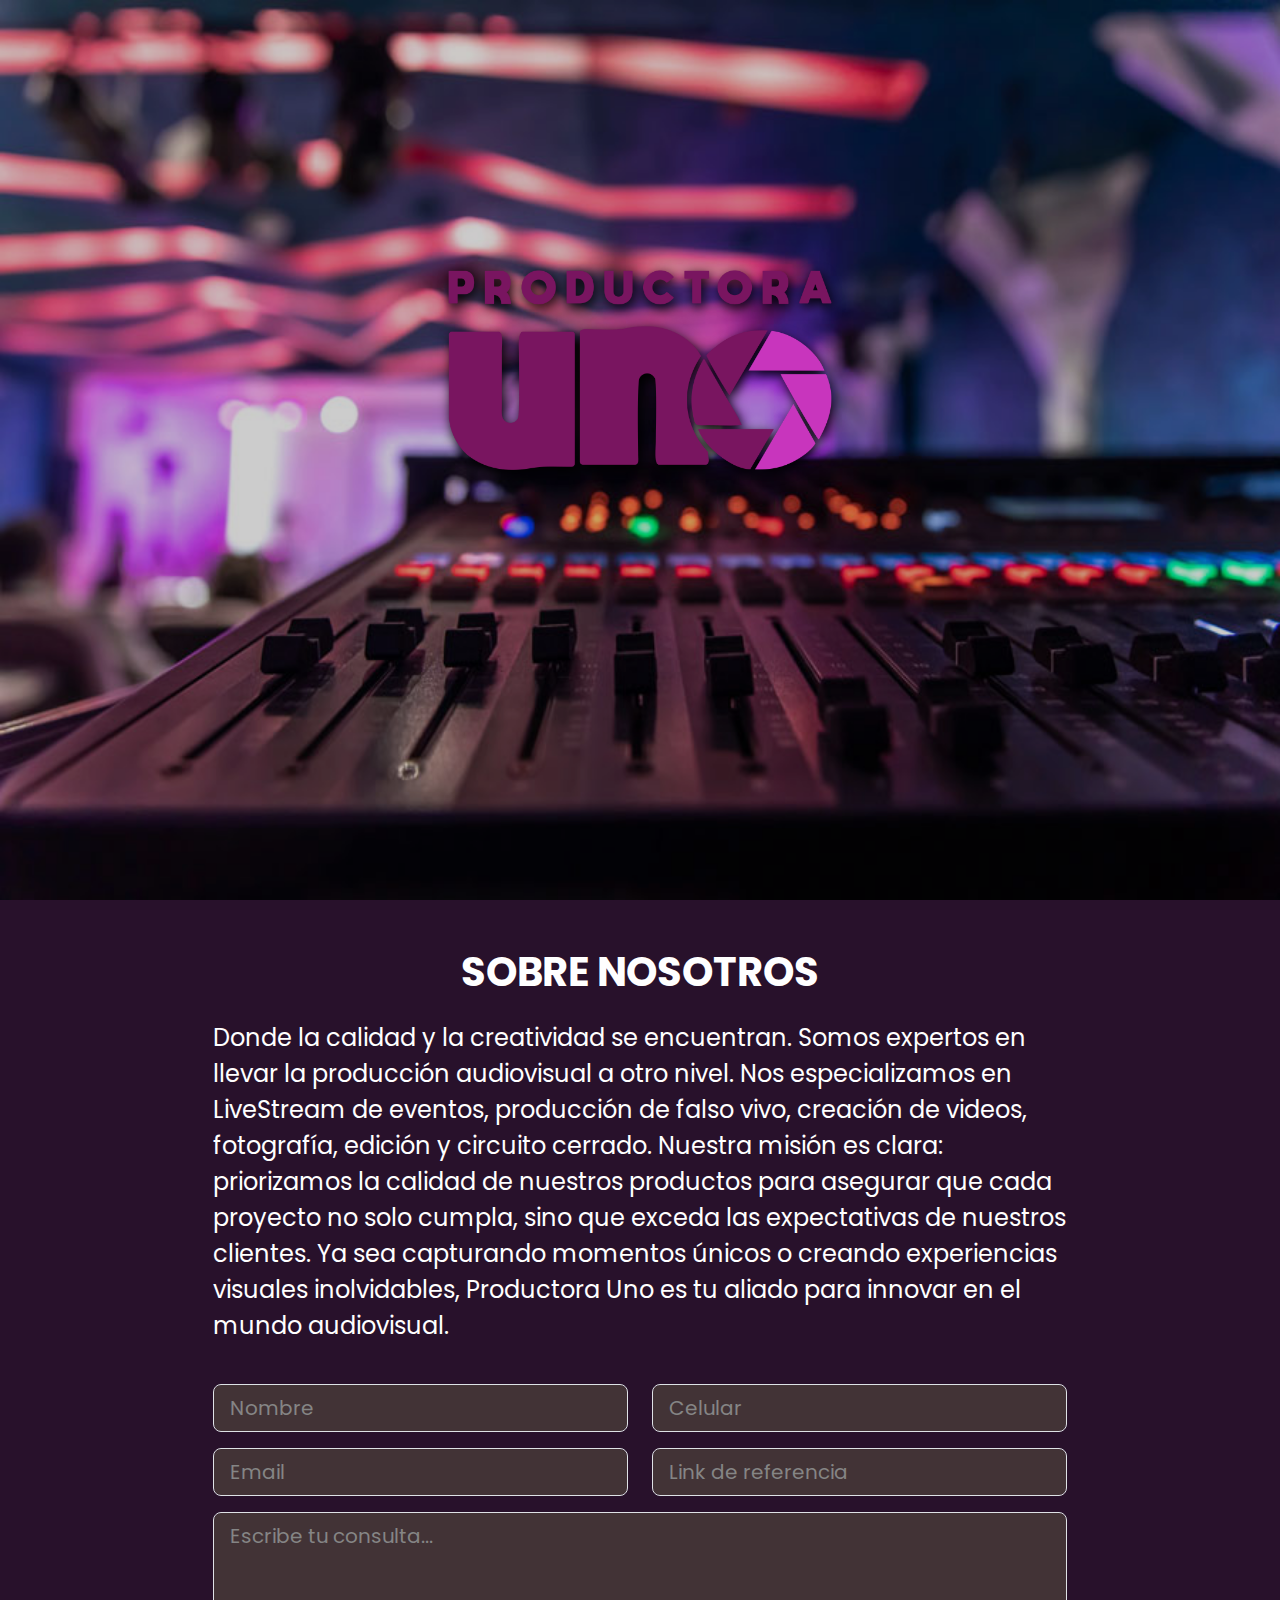
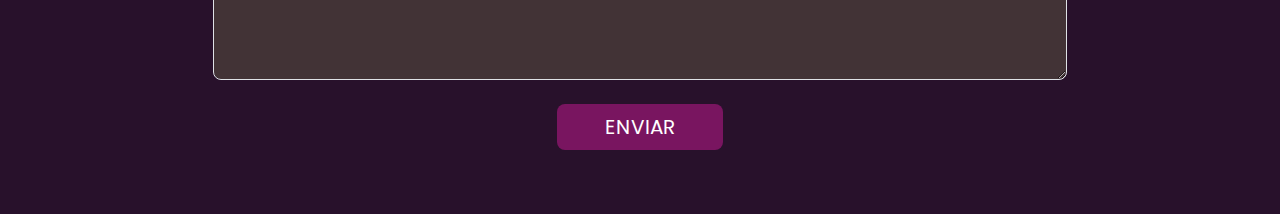
==== index.html @ 8868f0a2 "primeros pasos" ====
<!DOCTYPE html>
<html lang="en">

<head>
  <meta charset="UTF-8">
  <meta name="viewport" content="width=device-width, initial-scale=1.0">
  <title>Productora Uno</title>
  <link href="https://cdn.jsdelivr.net/npm/bootstrap@5.3.3/dist/css/bootstrap.min.css" rel="stylesheet"
    integrity="sha384-QWTKZyjpPEjISv5WaRU9OFeRpok6YctnYmDr5pNlyT2bRjXh0JMhjY6hW+ALEwIH" crossorigin="anonymous">
  <link rel="stylesheet" href="assets/css/styles.css">
  <link rel="preconnect" href="https://fonts.googleapis.com">
  <link rel="preconnect" href="https://fonts.gstatic.com" crossorigin>
  <link
    href="https://fonts.googleapis.com/css2?family=Poppins:ital,wght@0,100;0,200;0,300;0,400;0,500;0,600;0,700;0,800;0,900;1,100;1,200;1,300;1,400;1,500;1,600;1,700;1,800;1,900&family=Roboto:ital,wght@0,100;0,300;0,400;0,500;0,700;0,900;1,400;1,500;1,700;1,900&display=swap"
    rel="stylesheet">
</head>

<body>

  <main>
    <img src="assets/img/main-bg.jpg" alt="Hero principal" class="vh-100 w-100 position-relative banner-principal">
    <img class="position-absolute logo" width="30%" src="assets/img/logo.png" alt="logo productora uno">
  </main>

  <section>
    <div class="bg-primary w-100">
      <div class="row py-5 gx-0">
        <div class="col-8 offset-md-2 ">
          <h2 class="text-white text-center fw-bold fs-1">SOBRE NOSOTROS</h2>
          <p class="text-white py-3" style="font-size: 1.5rem;">
            Donde la calidad y la creatividad se encuentran. Somos expertos en llevar la producción audiovisual a otro
            nivel. Nos especializamos en LiveStream de eventos, producción de falso vivo, creación de videos,
            fotografía, edición y circuito cerrado. Nuestra misión es clara: priorizamos la calidad de nuestros
            productos para asegurar que cada proyecto no solo cumpla, sino que exceda las expectativas de nuestros
            clientes. Ya sea capturando momentos únicos o creando experiencias visuales inolvidables, Productora Uno es
            tu aliado para innovar en el mundo audiovisual.
          </p>
        </div>
        <div class="col-8 offset-md-2">
          <form action="enviar.php" method="post">
            <div class="row">
              <div class="col-6 py-2">
                <input class="form-control form-control-lg bg-secondary" type="text" placeholder="Nombre"
                  aria-label="Nombre">
              </div>
              <div class="col-6 py-2">
                <input class="form-control form-control-lg bg-secondary" type="text" placeholder="Celular"
                  aria-label="Celular">
              </div>
              <div class="col-6 py-2">
                <input class="form-control form-control-lg bg-secondary" type="text" placeholder="Email"
                  aria-label="Email">
              </div>
              <div class="col-6 py-2">
                <input class="form-control form-control-lg bg-secondary" type="text" placeholder="Link de referencia"
                  aria-label="Link de referencia">
              </div>
              <div class="col-12 py-2">
                <textarea class="form-control form-control-lg bg-secondary" placeholder="Escribe tu consulta..."
                  rows=5></textarea>
              </div>
              <div class="col-4 offset-4 text-center py-3">
                <button type="submit" class="btn btn-primary btn-lg text-white px-5 border-0">ENVIAR</button>
              </div>
            </div>
          </form>
        </div>
      </div>
    </div>
  </section>

  <script src="https://cdn.jsdelivr.net/npm/bootstrap@5.3.3/dist/js/bootstrap.bundle.min.js"
    integrity="sha384-YvpcrYf0tY3lHB60NNkmXc5s9fDVZLESaAA55NDzOxhy9GkcIdslK1eN7N6jIeHz"
    crossorigin="anonymous"></script>
</body>


</html>
---- assets/css/styles.css ----
:root {
  --main-color: #28112B;
  --secondary-color: #423336;
  --terciary-color: #791560;
}

@keyframes aparecer {
  from {
      opacity: 0;
  }
  to {
      opacity: 1;
  }
}

body, html, p, a, h1, h2, h3, h4, h5, h6 {
  font-family: "Poppins", sans-serif;
 
}

.bg-primary{
  background-color: var(--main-color)!important;
}

.bg-secondary{
  background-color: var(--secondary-color)!important;  
}

input::placeholder{
  color: #858585!important;
}

textarea::placeholder{
  color: #858585!important;
}
input, textarea{
  color: white!important;
}
.btn-primary{
  background-color: var(--terciary-color)!important;
}

.logo{
  top:30%;
  left:35%;
  filter: hue-rotate(89deg) drop-shadow(2px 4px 6px black);
  animation: aparecer 1.5s;
}

.banner-principal{
  filter: brightness(0.8);
}
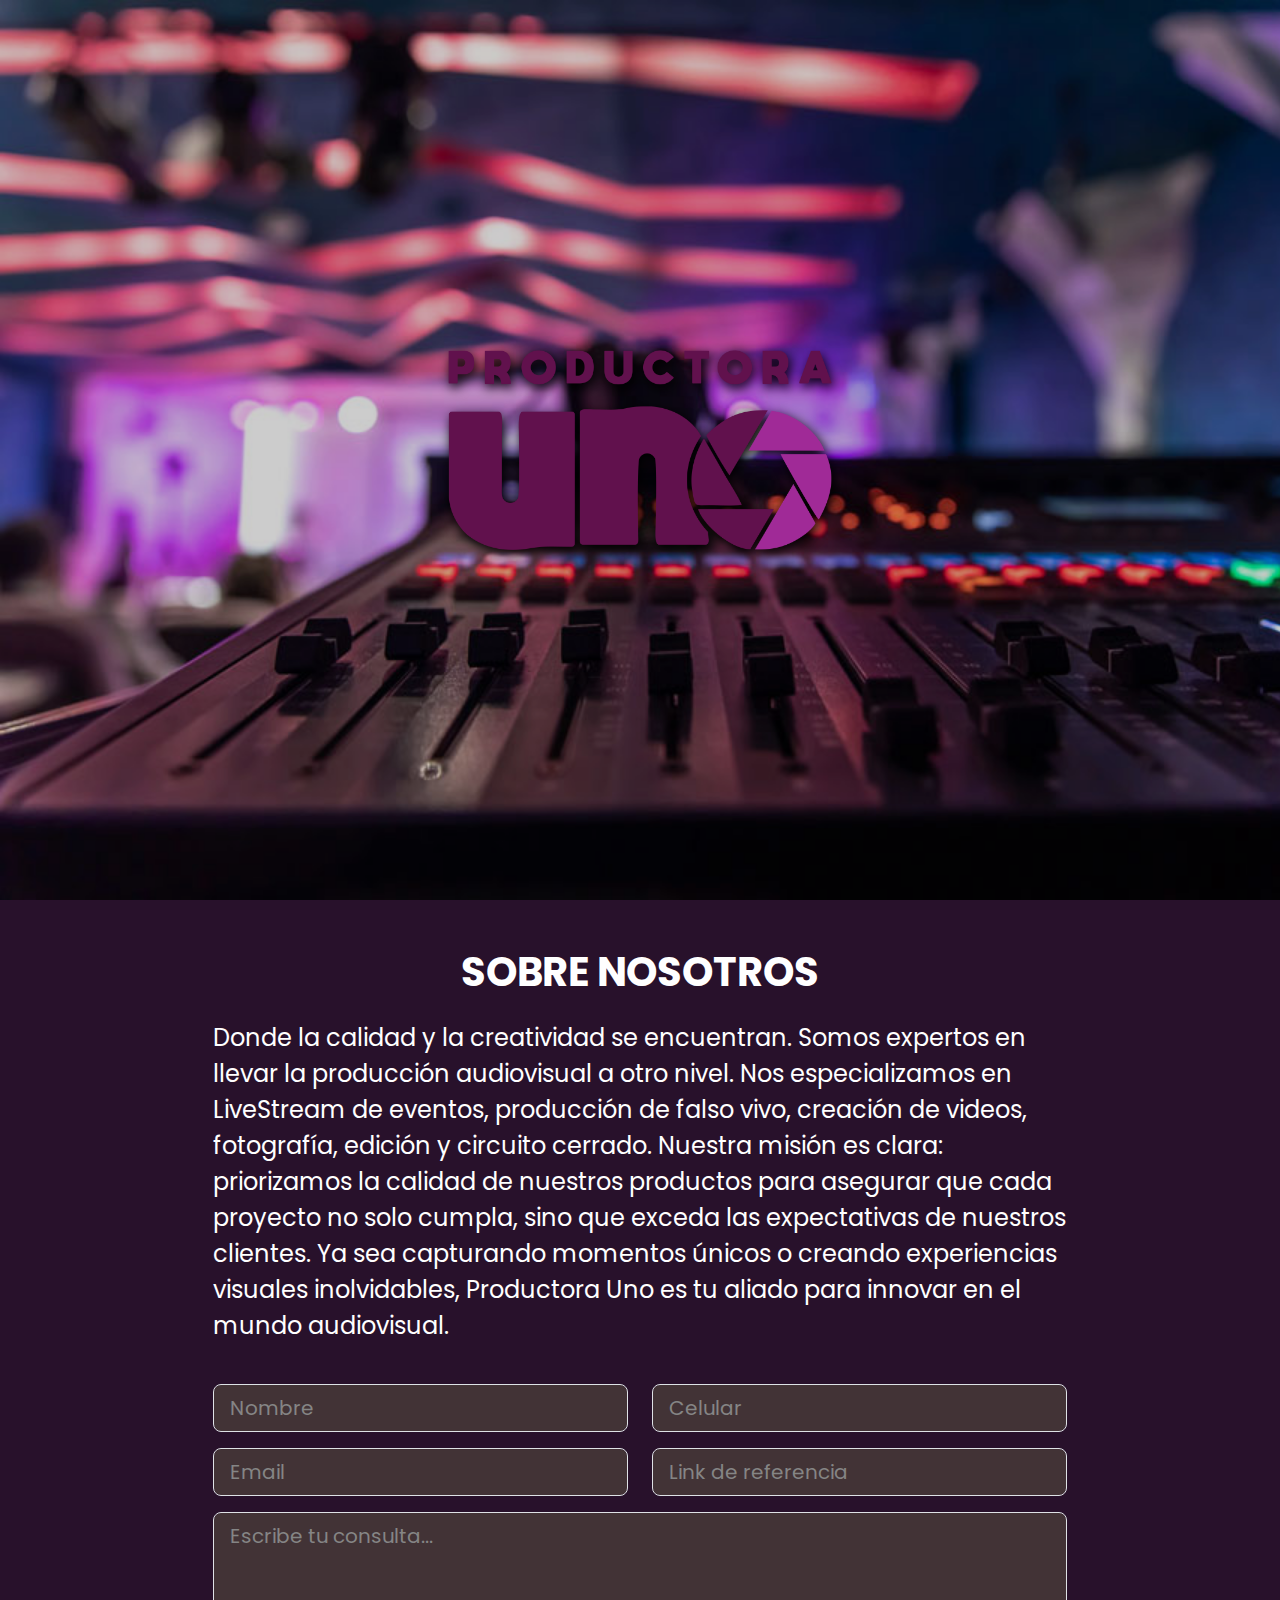
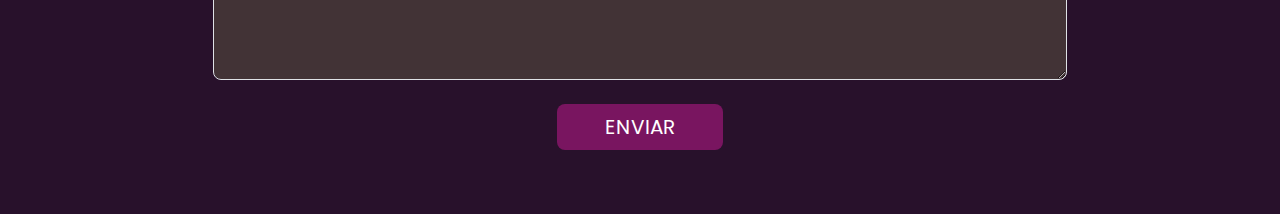
==== commit 9e2b4047: "fix img principal positions" ====
--- a/index.html
+++ b/index.html
@@ -18,8 +18,9 @@
 <body>
 
   <main>
-    <img src="assets/img/main-bg.jpg" alt="Hero principal" class="vh-100 w-100 position-relative banner-principal">
-    <img class="position-absolute logo" width="30%" src="assets/img/logo.png" alt="logo productora uno">
+    <div class="vh-100 w-100 main-hero d-flex justify-content-center align-items-center">
+      <img class="logo" width="30%" src="assets/img/logo.png" alt="logo productora uno">
+    </div>
   </main>
 
   <section>
--- a/assets/css/styles.css
+++ b/assets/css/styles.css
@@ -41,12 +41,12 @@
 }
 
 .logo{
-  top:30%;
-  left:35%;
   filter: hue-rotate(89deg) drop-shadow(2px 4px 6px black);
   animation: aparecer 1.5s;
 }
 
-.banner-principal{
+.main-hero{
+  background-image: url(../img/main-bg.jpg);
+  background-size: cover;
   filter: brightness(0.8);
 }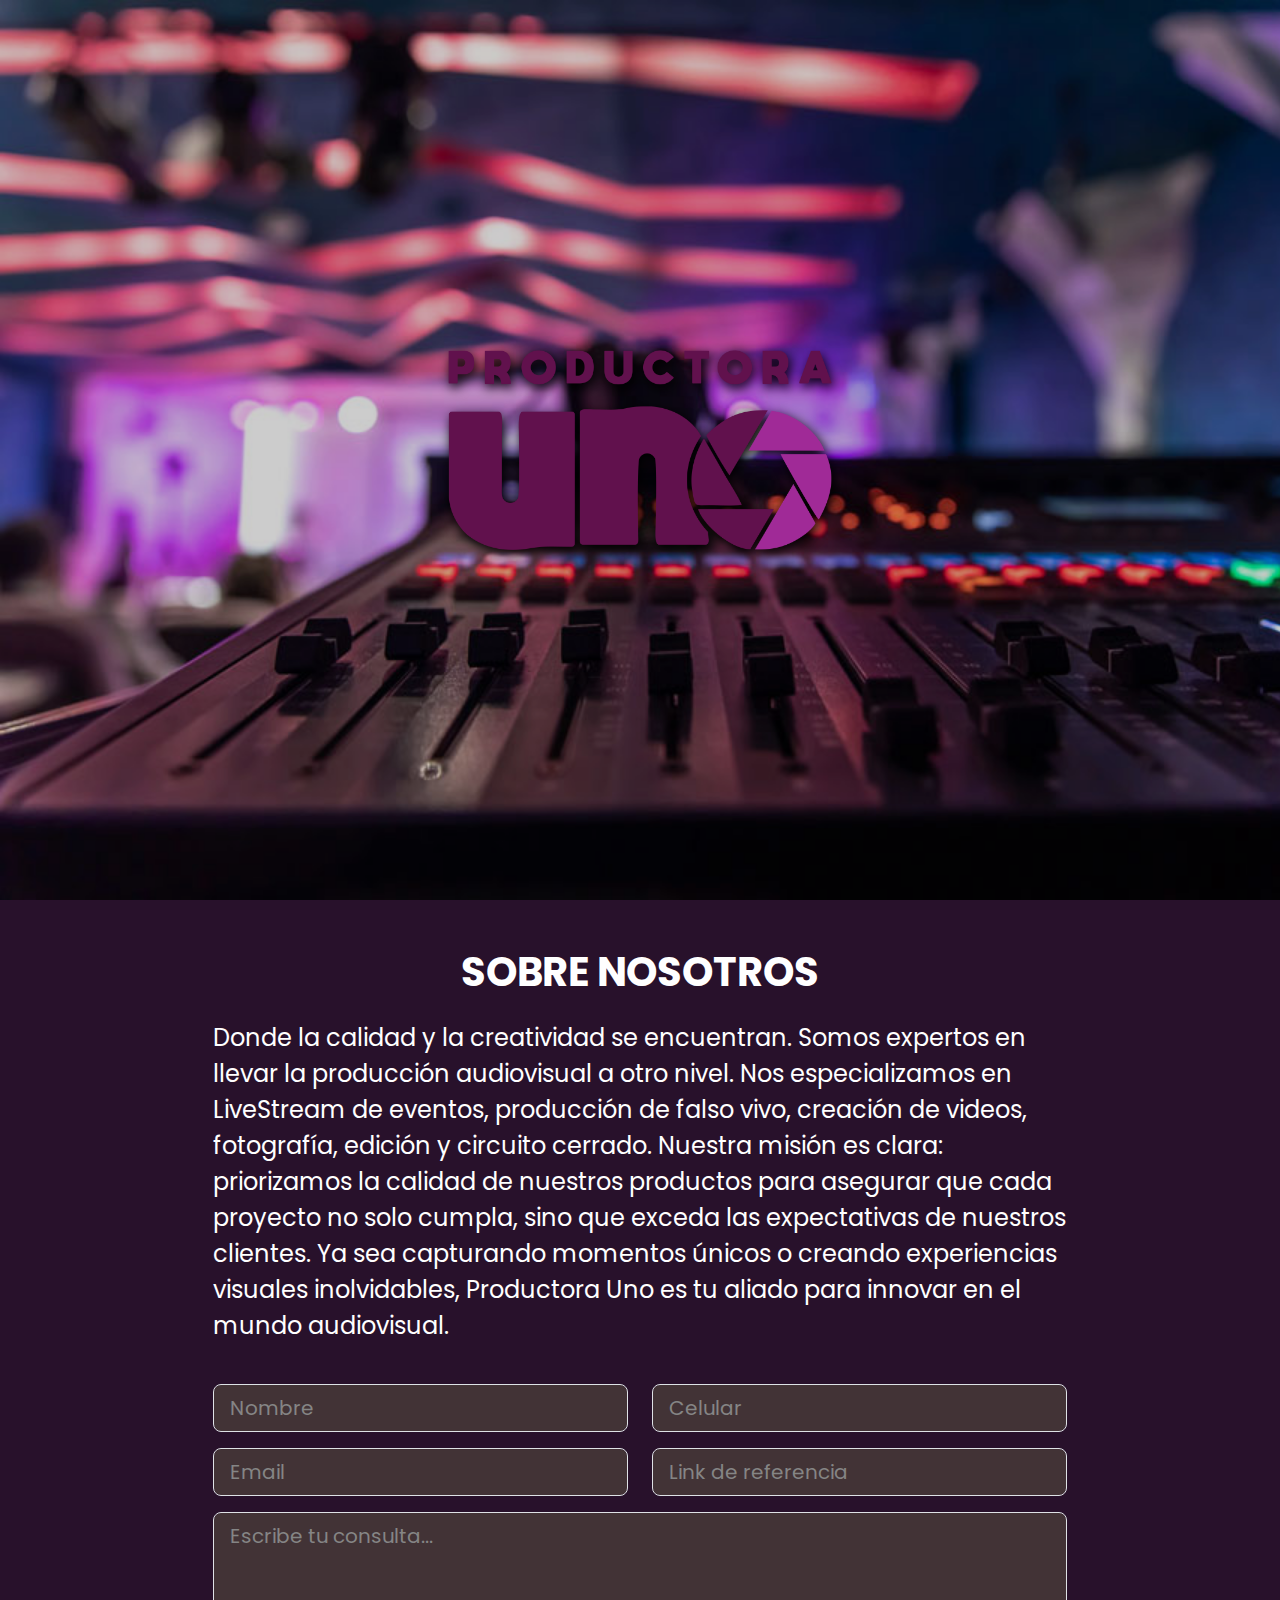
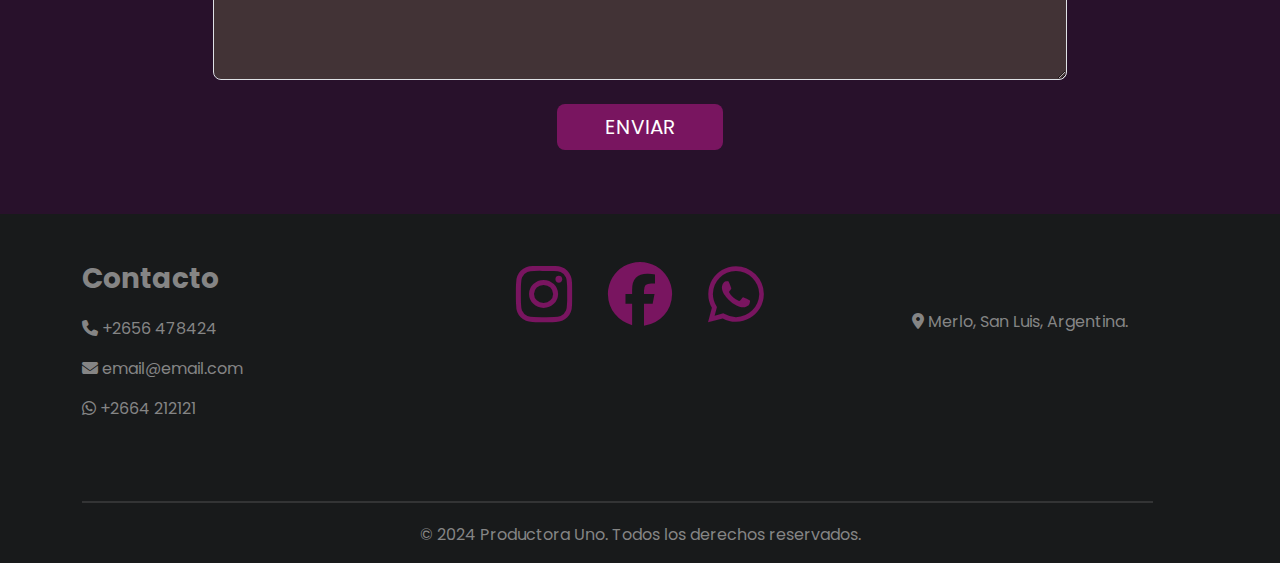
==== commit 3f813b6a: "footer done" ====
--- a/index.html
+++ b/index.html
@@ -10,6 +10,8 @@
   <link rel="stylesheet" href="assets/css/styles.css">
   <link rel="preconnect" href="https://fonts.googleapis.com">
   <link rel="preconnect" href="https://fonts.gstatic.com" crossorigin>
+
+  <link href="https://cdnjs.cloudflare.com/ajax/libs/font-awesome/6.1.1/css/all.min.css" rel="stylesheet">
   <link
     href="https://fonts.googleapis.com/css2?family=Poppins:ital,wght@0,100;0,200;0,300;0,400;0,500;0,600;0,700;0,800;0,900;1,100;1,200;1,300;1,400;1,500;1,600;1,700;1,800;1,900&family=Roboto:ital,wght@0,100;0,300;0,400;0,500;0,700;0,900;1,400;1,500;1,700;1,900&display=swap"
     rel="stylesheet">
@@ -70,6 +72,31 @@
     </div>
   </section>
 
+  <div class="container bg-dark footer">
+    <footer class="row py-5 ">
+        <div class="col-md-4 ">
+            <h3 class="fw-bold">Contacto</h3>
+            <p><i class="fas fa-phone pt-3"></i> +2656 478424</p>
+            <p><i class="fas fa-envelope"></i> email@email.com</p>
+            <p><i class="fab fa-whatsapp"></i> +2664 212121</p>
+        </div>
+        <div class="col-md-4 text-center">
+            <a href="#" class="mx-3"><i class="fab fa-instagram fa-4x footer-icon "></i></a>
+            <a href="#" class="mx-3"><i class="fab fa-facebook fa-4x footer-icon"></i></a>
+            <a href="#" class="mx-3"><i class="fab fa-whatsapp fa-4x footer-icon"></i></a>
+        </div>
+        <div class="col-md-4 mt-5 text-center">
+            <p><i class="fas fa-map-marker-alt"></i> Merlo, San Luis, Argentina.</p>
+        </div>
+    </footer>
+    <hr>
+    <div class="footer-line">
+        <p>© 2024 Productora Uno. Todos los derechos reservados.</p>
+    </div>
+</div>
+
+  <script src="https://cdnjs.cloudflare.com/ajax/libs/jquery/3.3.1/jquery.slim.min.js"></script>
+
   <script src="https://cdn.jsdelivr.net/npm/bootstrap@5.3.3/dist/js/bootstrap.bundle.min.js"
     integrity="sha384-YvpcrYf0tY3lHB60NNkmXc5s9fDVZLESaAA55NDzOxhy9GkcIdslK1eN7N6jIeHz"
     crossorigin="anonymous"></script>
--- a/assets/css/styles.css
+++ b/assets/css/styles.css
@@ -13,9 +13,17 @@
   }
 }
 
+body, html {
+  background-color: #181a1b !important;
+}
+
 body, html, p, a, h1, h2, h3, h4, h5, h6 {
   font-family: "Poppins", sans-serif;
- 
+  
+}
+
+.bg-dark {
+  background-color: #181a1b !important;
 }
 
 .bg-primary{
@@ -49,4 +57,27 @@
   background-image: url(../img/main-bg.jpg);
   background-size: cover;
   filter: brightness(0.8);
-}+}
+
+footer a, p, h3 {
+  color: #858585;
+}
+
+.footer-icon {
+  color: var(--terciary-color)!important;
+}
+
+.footer-line {
+  margin-top: 20px;
+  text-align: center;
+}
+
+hr {
+  border: 0;
+  clear:both;
+  display:block;
+  width: 96%;               
+  background-color:#858585;
+  height: 2px;
+}
+
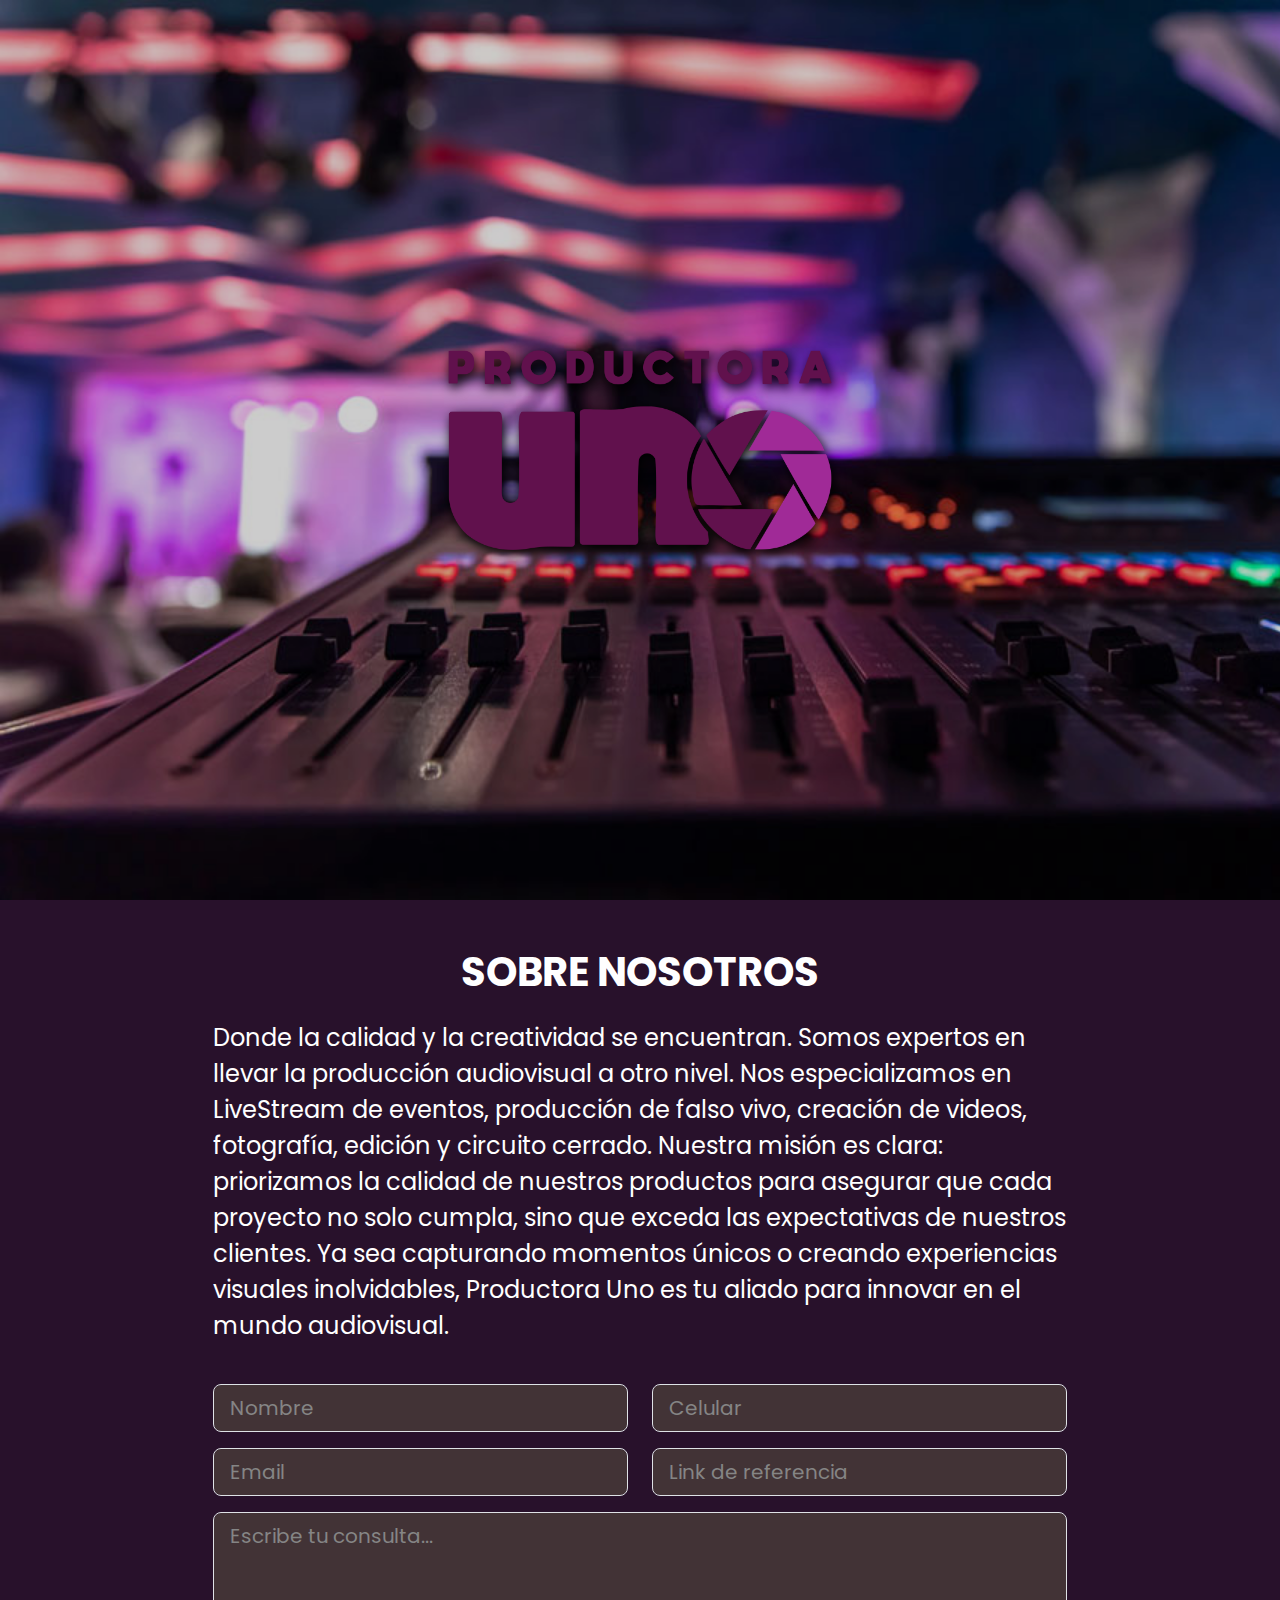
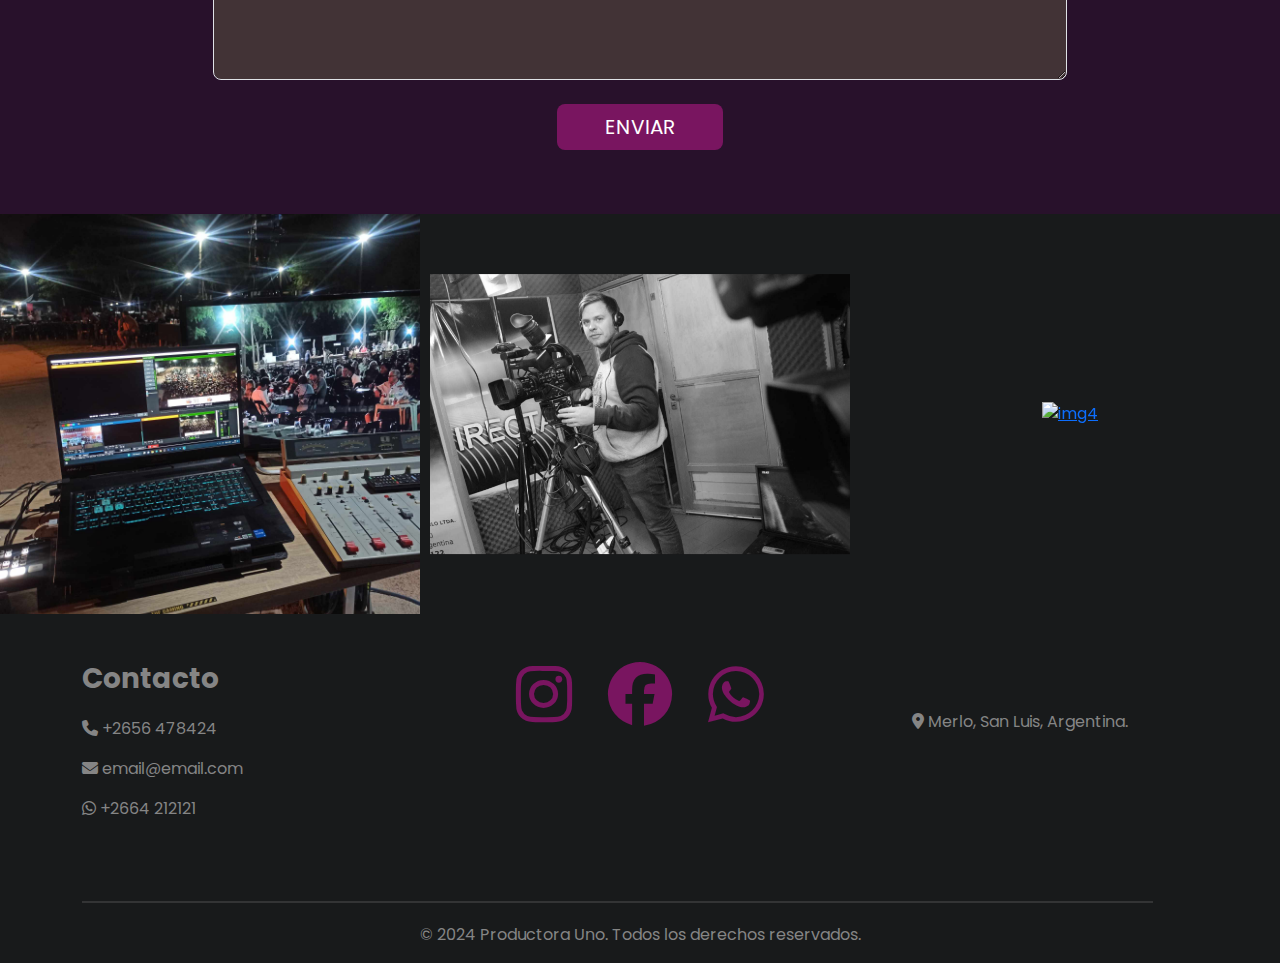
==== commit 266f3dbb: "Carousel" ====
--- a/index.html
+++ b/index.html
@@ -5,6 +5,8 @@
   <meta charset="UTF-8">
   <meta name="viewport" content="width=device-width, initial-scale=1.0">
   <title>Productora Uno</title>
+  <link rel="stylesheet" href="owl.carousel.min.css">
+  <link rel="stylesheet" href="owl.theme.default.min.css">
   <link href="https://cdn.jsdelivr.net/npm/bootstrap@5.3.3/dist/css/bootstrap.min.css" rel="stylesheet"
     integrity="sha384-QWTKZyjpPEjISv5WaRU9OFeRpok6YctnYmDr5pNlyT2bRjXh0JMhjY6hW+ALEwIH" crossorigin="anonymous">
   <link rel="stylesheet" href="assets/css/styles.css">
@@ -19,11 +21,15 @@
 
 <body>
 
+  <!-- IMG NAV MAIN -->
+
   <main>
     <div class="vh-100 w-100 main-hero d-flex justify-content-center align-items-center">
       <img class="logo" width="30%" src="assets/img/logo.png" alt="logo productora uno">
     </div>
   </main>
+
+  <!-- ABOUT US, FORM -->
 
   <section>
     <div class="bg-primary w-100">
@@ -72,15 +78,28 @@
     </div>
   </section>
 
+  <!-- CAROUSEL -->
+
+  <div class="owl-container">
+    <div class="owl-carousel owl-theme">
+      <div class="item"><a href=""><img src="assets/img/img2.jpg" alt="img2"></a></div>
+      <div class="item"><a href=""><img src="assets/img/img3.jpg" alt="img3"></a></div>
+      <div class="item"><a href=""><img src="assets/img/img4.jpg" alt="img4"></a></div>
+      <div class="item"><a href=""><img src="assets/img/img5.jpg" alt="img5"></a></div>
+    </div>
+  </div>
+
+  <!-- FOOTER -->
+
   <div class="container bg-dark footer">
     <footer class="row py-5 ">
-        <div class="col-md-4 ">
+        <div class="col-md-4 text-md-start col-12 text-center ">
             <h3 class="fw-bold">Contacto</h3>
             <p><i class="fas fa-phone pt-3"></i> +2656 478424</p>
             <p><i class="fas fa-envelope"></i> email@email.com</p>
             <p><i class="fab fa-whatsapp"></i> +2664 212121</p>
         </div>
-        <div class="col-md-4 text-center">
+        <div class="col-md-4 text-center pt-3 pt-md-0">
             <a href="#" class="mx-3"><i class="fab fa-instagram fa-4x footer-icon "></i></a>
             <a href="#" class="mx-3"><i class="fab fa-facebook fa-4x footer-icon"></i></a>
             <a href="#" class="mx-3"><i class="fab fa-whatsapp fa-4x footer-icon"></i></a>
@@ -100,6 +119,9 @@
   <script src="https://cdn.jsdelivr.net/npm/bootstrap@5.3.3/dist/js/bootstrap.bundle.min.js"
     integrity="sha384-YvpcrYf0tY3lHB60NNkmXc5s9fDVZLESaAA55NDzOxhy9GkcIdslK1eN7N6jIeHz"
     crossorigin="anonymous"></script>
+  <script src="jquery.min.js"></script>
+  <script src="owl.carousel.min.js"></script>
+  <script src="assets/js/main.js"></script>
 </body>
 
 
--- a/assets/css/styles.css
+++ b/assets/css/styles.css
@@ -81,3 +81,11 @@
   height: 2px;
 }
 
+.item {
+  color: aliceblue;
+  justify-content: center;
+  align-items: center;
+  height: 25rem;
+  display: flex;
+  width: 100%;
+}
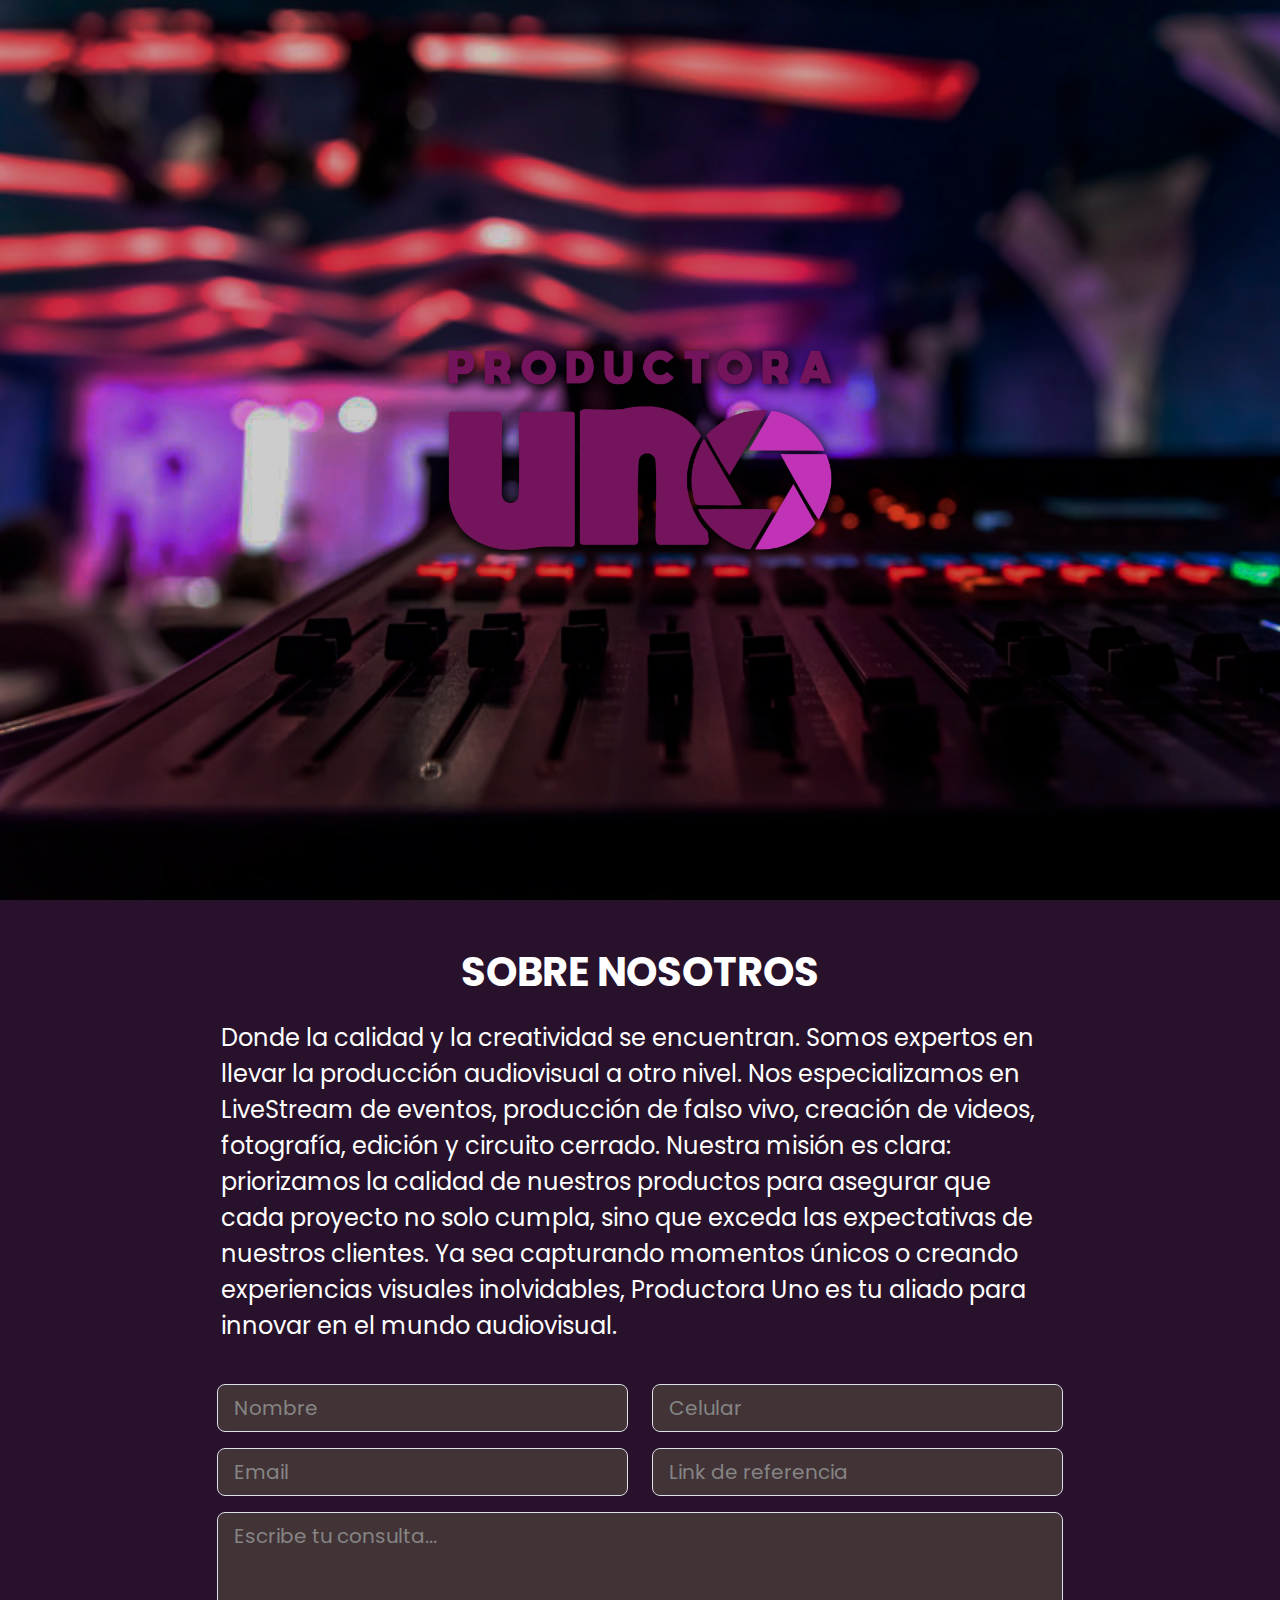
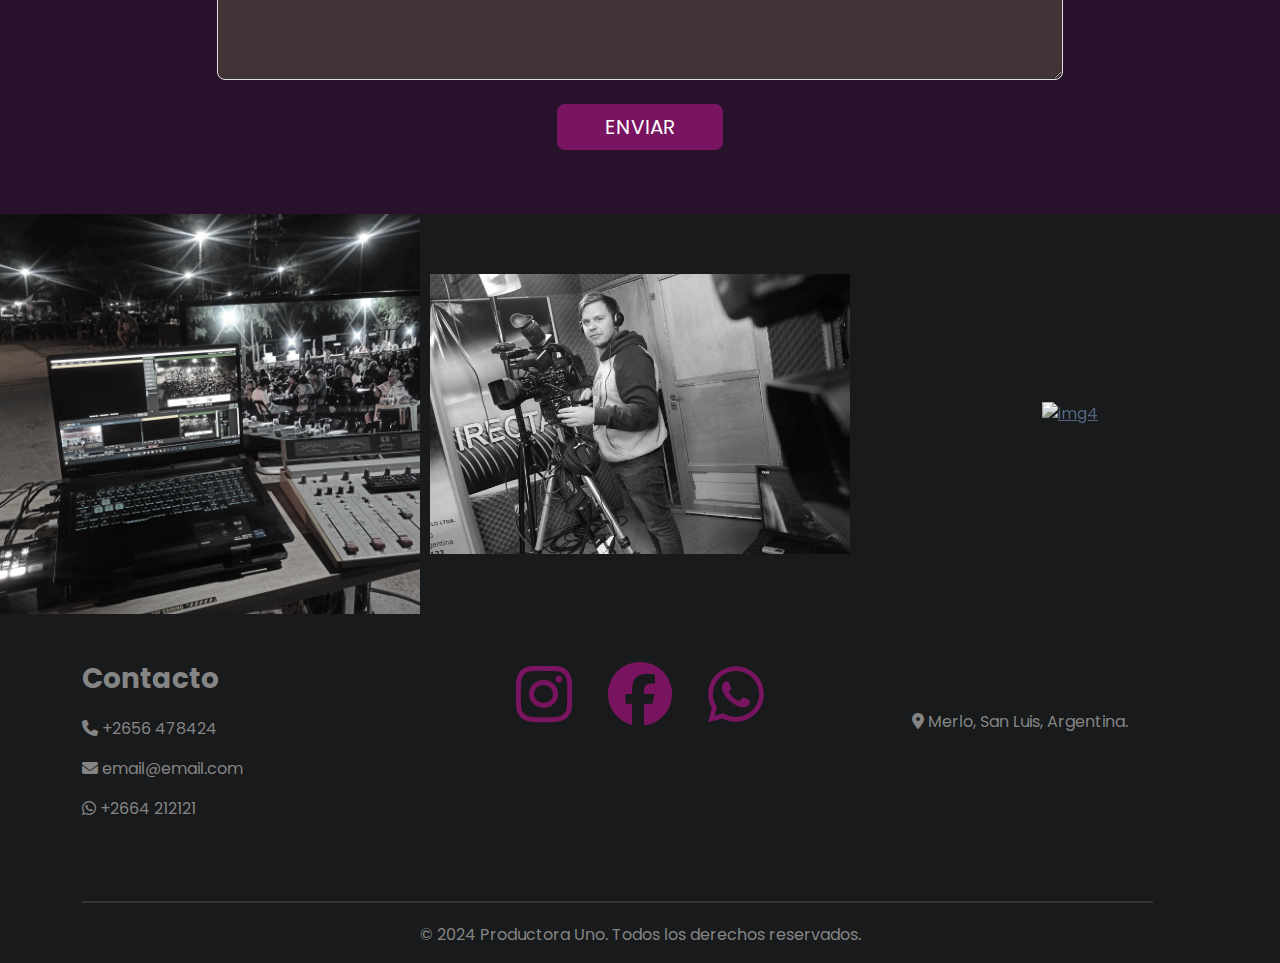
==== commit 9cf9cc3a: "mejoras resposive. Muevo archivos a assets. Creo esqueleto para php" ====
--- a/index.html
+++ b/index.html
@@ -5,8 +5,8 @@
   <meta charset="UTF-8">
   <meta name="viewport" content="width=device-width, initial-scale=1.0">
   <title>Productora Uno</title>
-  <link rel="stylesheet" href="owl.carousel.min.css">
-  <link rel="stylesheet" href="owl.theme.default.min.css">
+  <link rel="stylesheet" href="assets/css/owl.carousel.min.css">
+  <link rel="stylesheet" href="assets/css/owl.theme.default.min.css">
   <link href="https://cdn.jsdelivr.net/npm/bootstrap@5.3.3/dist/css/bootstrap.min.css" rel="stylesheet"
     integrity="sha384-QWTKZyjpPEjISv5WaRU9OFeRpok6YctnYmDr5pNlyT2bRjXh0JMhjY6hW+ALEwIH" crossorigin="anonymous">
   <link rel="stylesheet" href="assets/css/styles.css">
@@ -34,9 +34,9 @@
   <section>
     <div class="bg-primary w-100">
       <div class="row py-5 gx-0">
-        <div class="col-8 offset-md-2 ">
+        <div class="col-md-8 offset-md-2 col-12">
           <h2 class="text-white text-center fw-bold fs-1">SOBRE NOSOTROS</h2>
-          <p class="text-white py-3" style="font-size: 1.5rem;">
+          <p class="text-white py-3 px-2" style="font-size: 1.5rem;">
             Donde la calidad y la creatividad se encuentran. Somos expertos en llevar la producción audiovisual a otro
             nivel. Nos especializamos en LiveStream de eventos, producción de falso vivo, creación de videos,
             fotografía, edición y circuito cerrado. Nuestra misión es clara: priorizamos la calidad de nuestros
@@ -45,30 +45,30 @@
             tu aliado para innovar en el mundo audiovisual.
           </p>
         </div>
-        <div class="col-8 offset-md-2">
-          <form action="enviar.php" method="post">
+        <div class="col-md-8 offset-md-2 col-12 px-1">
+          <form action="src/enviar.php" method="post">
             <div class="row">
               <div class="col-6 py-2">
-                <input class="form-control form-control-lg bg-secondary" type="text" placeholder="Nombre"
+                <input class="form-control form-control-lg bg-secondary" name="nombre" type="text" placeholder="Nombre"
                   aria-label="Nombre">
               </div>
               <div class="col-6 py-2">
-                <input class="form-control form-control-lg bg-secondary" type="text" placeholder="Celular"
-                  aria-label="Celular">
+                <input class="form-control form-control-lg bg-secondary" name="celular" type="text"
+                  placeholder="Celular" aria-label="Celular">
               </div>
               <div class="col-6 py-2">
-                <input class="form-control form-control-lg bg-secondary" type="text" placeholder="Email"
+                <input class="form-control form-control-lg bg-secondary" name="email" type="text" placeholder="Email"
                   aria-label="Email">
               </div>
               <div class="col-6 py-2">
-                <input class="form-control form-control-lg bg-secondary" type="text" placeholder="Link de referencia"
-                  aria-label="Link de referencia">
+                <input class="form-control form-control-lg bg-secondary" name="link" type="text"
+                  placeholder="Link de referencia" aria-label="Link de referencia">
               </div>
               <div class="col-12 py-2">
-                <textarea class="form-control form-control-lg bg-secondary" placeholder="Escribe tu consulta..."
-                  rows=5></textarea>
+                <textarea class="form-control form-control-lg bg-secondary" name="mensaje"
+                  placeholder="Escribe tu consulta..." rows=5></textarea>
               </div>
-              <div class="col-4 offset-4 text-center py-3">
+              <div class="col-md-4 offset-md-4 col-12 text-center py-3">
                 <button type="submit" class="btn btn-primary btn-lg text-white px-5 border-0">ENVIAR</button>
               </div>
             </div>
@@ -93,34 +93,34 @@
 
   <div class="container bg-dark footer">
     <footer class="row py-5 ">
-        <div class="col-md-4 text-md-start col-12 text-center ">
-            <h3 class="fw-bold">Contacto</h3>
-            <p><i class="fas fa-phone pt-3"></i> +2656 478424</p>
-            <p><i class="fas fa-envelope"></i> email@email.com</p>
-            <p><i class="fab fa-whatsapp"></i> +2664 212121</p>
-        </div>
-        <div class="col-md-4 text-center pt-3 pt-md-0">
-            <a href="#" class="mx-3"><i class="fab fa-instagram fa-4x footer-icon "></i></a>
-            <a href="#" class="mx-3"><i class="fab fa-facebook fa-4x footer-icon"></i></a>
-            <a href="#" class="mx-3"><i class="fab fa-whatsapp fa-4x footer-icon"></i></a>
-        </div>
-        <div class="col-md-4 mt-5 text-center">
-            <p><i class="fas fa-map-marker-alt"></i> Merlo, San Luis, Argentina.</p>
-        </div>
+      <div class="col-md-4 text-md-start col-12 text-center ">
+        <h3 class="fw-bold">Contacto</h3>
+        <p><i class="fas fa-phone pt-3"></i> +2656 478424</p>
+        <p><i class="fas fa-envelope"></i> email@email.com</p>
+        <p><i class="fab fa-whatsapp"></i> +2664 212121</p>
+      </div>
+      <div class="col-md-4 text-center pt-3 pt-md-0">
+        <a href="#" class="mx-3"><i class="fab fa-instagram fa-4x footer-icon "></i></a>
+        <a href="#" class="mx-3"><i class="fab fa-facebook fa-4x footer-icon"></i></a>
+        <a href="#" class="mx-3"><i class="fab fa-whatsapp fa-4x footer-icon"></i></a>
+      </div>
+      <div class="col-md-4 mt-5 text-center">
+        <p><i class="fas fa-map-marker-alt"></i> Merlo, San Luis, Argentina.</p>
+      </div>
     </footer>
     <hr>
     <div class="footer-line">
-        <p>© 2024 Productora Uno. Todos los derechos reservados.</p>
+      <p>© 2024 Productora Uno. Todos los derechos reservados.</p>
     </div>
-</div>
+  </div>
 
   <script src="https://cdnjs.cloudflare.com/ajax/libs/jquery/3.3.1/jquery.slim.min.js"></script>
 
   <script src="https://cdn.jsdelivr.net/npm/bootstrap@5.3.3/dist/js/bootstrap.bundle.min.js"
     integrity="sha384-YvpcrYf0tY3lHB60NNkmXc5s9fDVZLESaAA55NDzOxhy9GkcIdslK1eN7N6jIeHz"
     crossorigin="anonymous"></script>
-  <script src="jquery.min.js"></script>
-  <script src="owl.carousel.min.js"></script>
+  <script src="assets/js/jquery.min.js"></script>
+  <script src="assets/js/owl.carousel.min.js"></script>
   <script src="assets/js/main.js"></script>
 </body>
 
--- a/assets/css/styles.css
+++ b/assets/css/styles.css
@@ -49,12 +49,13 @@
 }
 
 .logo{
-  filter: hue-rotate(89deg) drop-shadow(2px 4px 6px black);
+  filter: hue-rotate(89deg) drop-shadow(2px 4px 6px black) brightness(120%);
   animation: aparecer 1.5s;
+  width: 30%;
 }
 
 .main-hero{
-  background-image: url(../img/main-bg.jpg);
+  background-image: url(../img/main-bg-dark.jpg);
   background-size: cover;
   filter: brightness(0.8);
 }
@@ -88,4 +89,49 @@
   height: 25rem;
   display: flex;
   width: 100%;
+  filter: grayscale(80%);
 }
+
+.item::after {
+  content: "";
+  position: absolute;
+  top: 0;
+  left: 0;
+  width: 100%;
+  height: 100%;
+  background: repeating-linear-gradient(
+    0deg,
+    rgba(255, 255, 255, 0.2),
+    rgba(255, 255, 255, 0.2) 1px,
+    transparent 1px,
+    transparent 4px
+  ),
+  repeating-linear-gradient(
+    90deg,
+    rgba(255, 255, 255, 0.2),
+    rgba(255, 255, 255, 0.2) 1px,
+    transparent 1px,
+    transparent 4px
+  );
+  pointer-events: none; 
+  transition: opacity 0.5s ease; 
+  opacity: 0; 
+}
+
+.item:hover::after {
+  opacity: 1; 
+}
+
+.item:hover img {
+  filter: grayscale(80%) brightness(120%); 
+}
+
+
+@media (max-width: 600px) {
+  .logo{
+    width: 80%;
+  }
+  .item {
+    height: 20rem;
+  }
+}